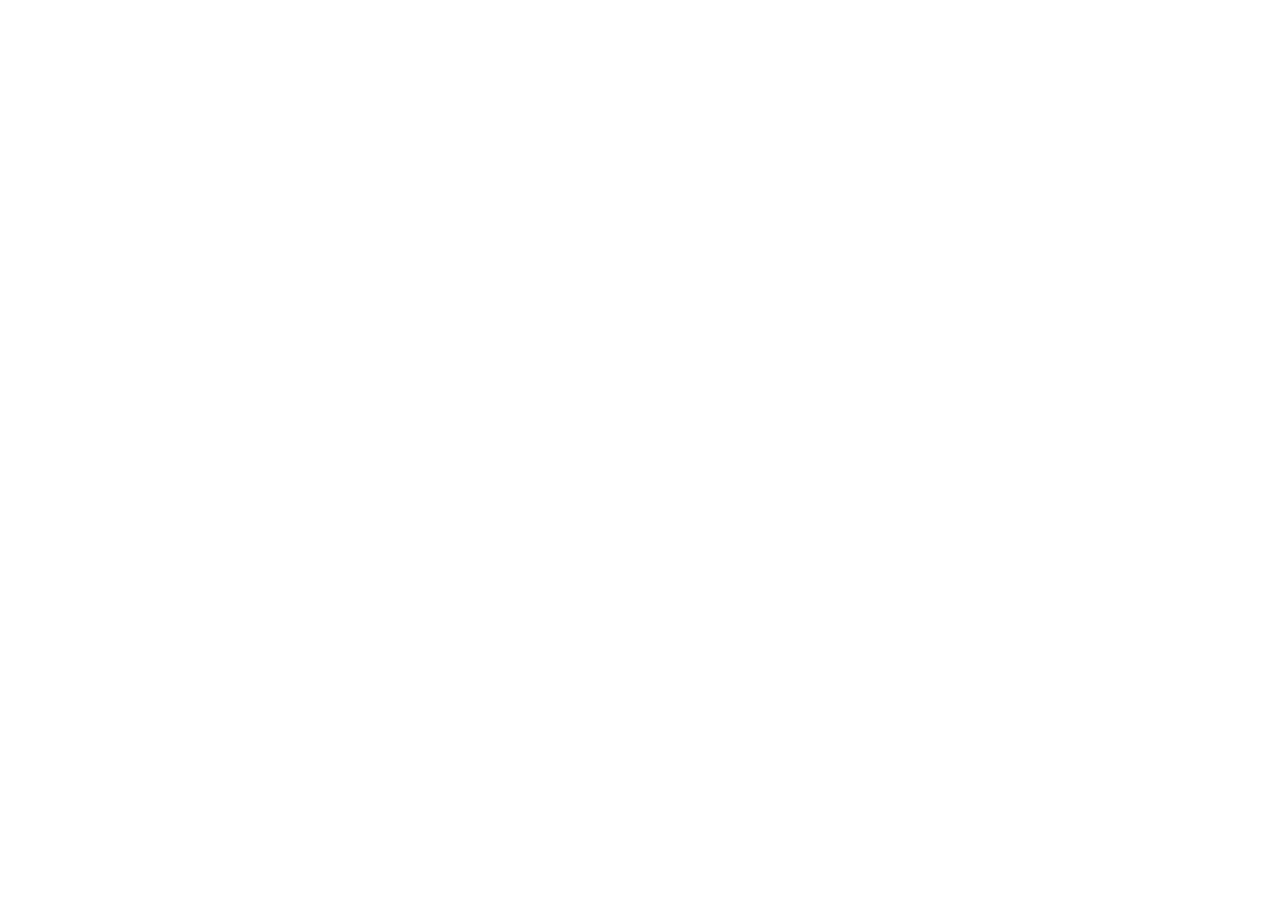
==== index.html @ 5ce67d6e "Criação da pasta tecboard; criação do index.html e criação da pasta img com imagens png e svg." ====
<!DOCTYPE html>
<html lang="pt-br">
<head>
    <meta charset="UTF-8">
    <meta name="viewport" content="width=device-width, initial-scale=1.0">
    <title>Tecboard</title>
</head>
<body>
    
</body>
</html>
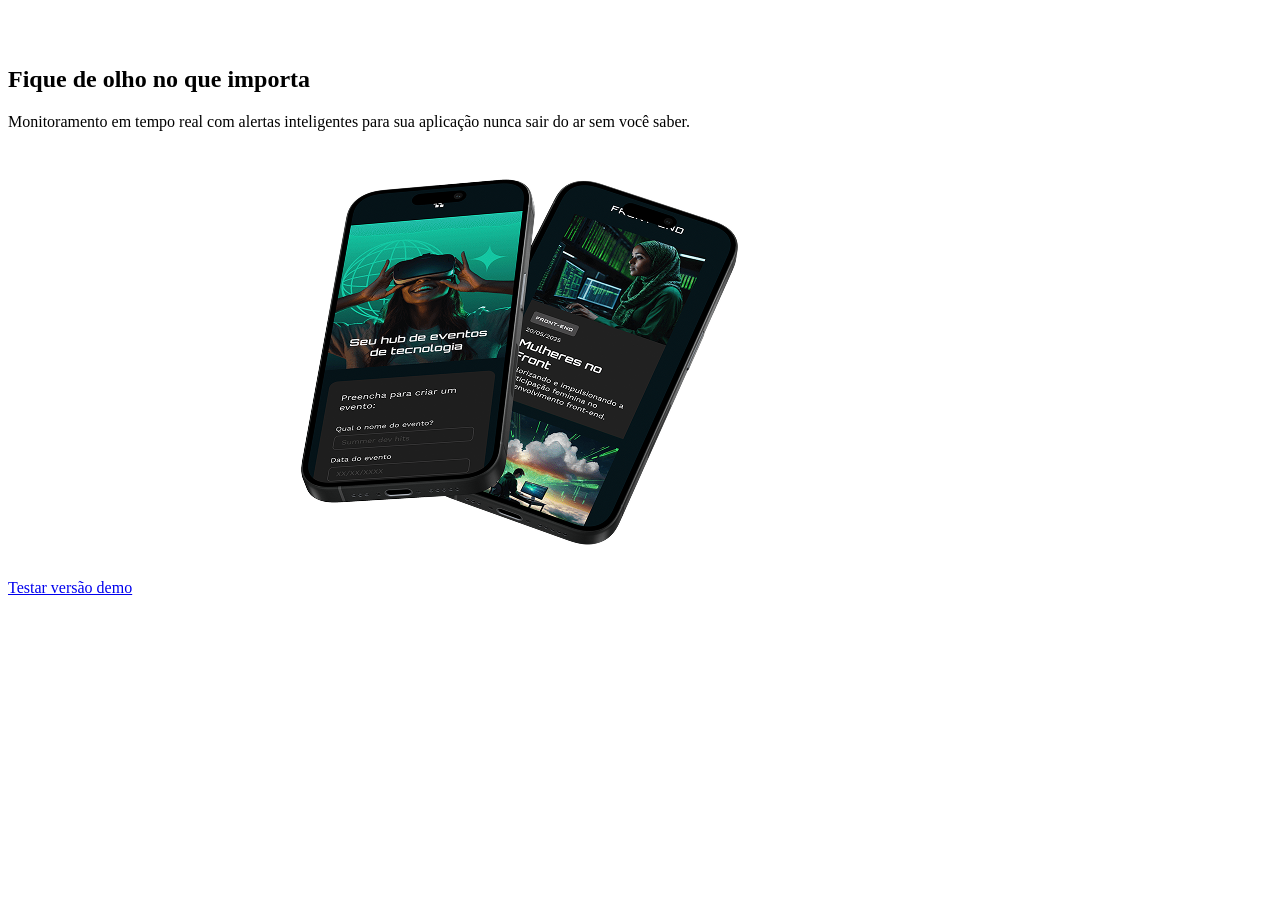
==== commit c1c61459: "Adicioando icon ao meu site, imagem e conteúdo" ====
--- a/index.html
+++ b/index.html
@@ -3,9 +3,20 @@
 <head>
     <meta charset="UTF-8">
     <meta name="viewport" content="width=device-width, initial-scale=1.0">
+    <link rel="icon" href="Favicon-tecboard-roxo.svg"type= "image/svg+xml">
     <title>Tecboard</title>
 </head>
 <body>
-    
+    <header>
+        <img src="img/Logo-tecboard-branco.png" alt="Logo-tecboard-branco">
+    </header>
+    <main>
+        <section>
+            <h1>Fique de olho no que importa</h1>
+            <p>Monitoramento em tempo real com  alertas inteligentes para sua aplicação nunca sair do ar sem você saber.</p>
+            <a href="#">Testar versão demo</a>
+            <img src="img/celulares-sobrepostos-desktop.png" alt="Dois celulares pretos sobrepostos, com uma sombra roxa sob eles">
+        </section>
+    </main>
 </body>
 </html>
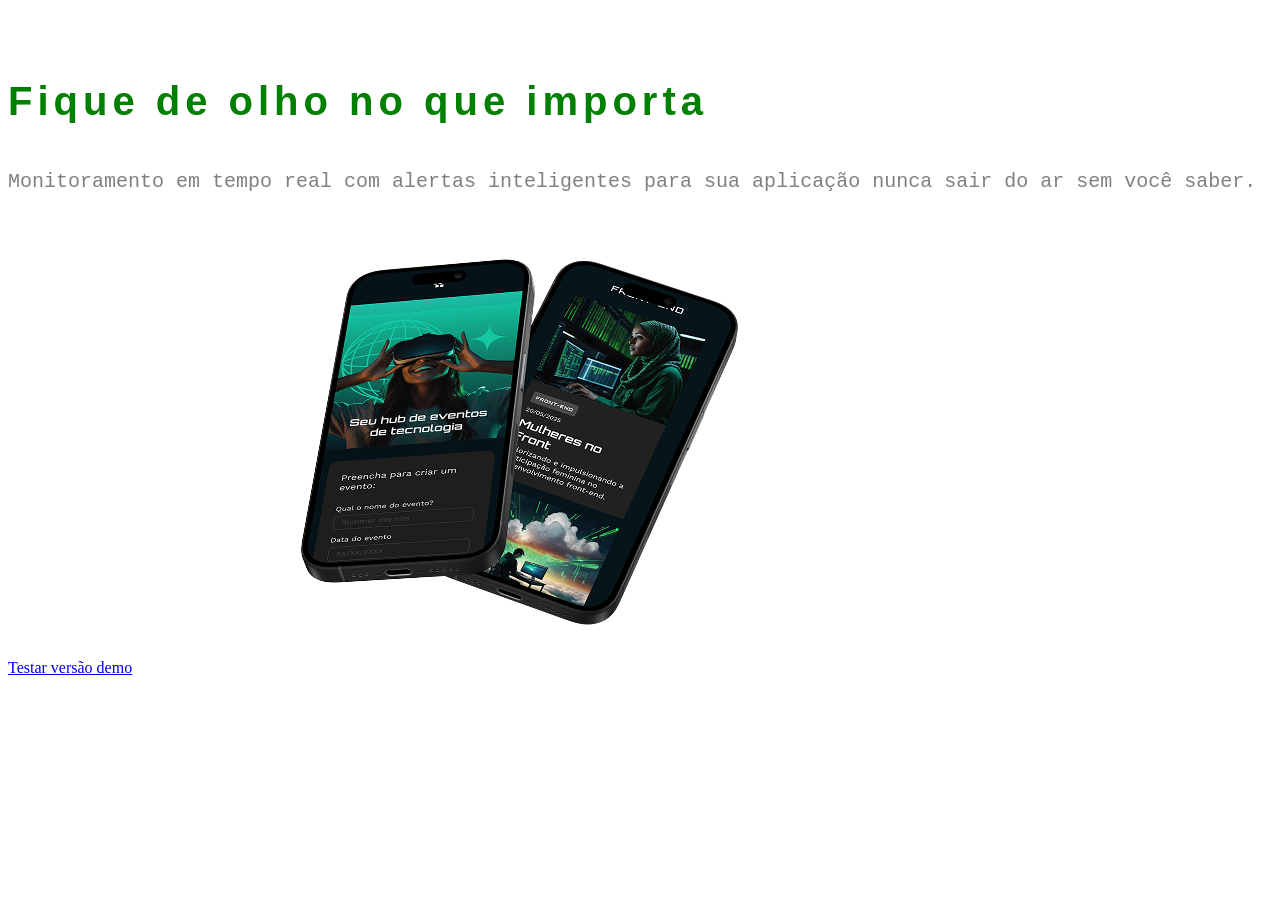
==== commit d523aa09: "Primeiras estilizações (css inline), no meu index.html." ====
--- a/index.html
+++ b/index.html
@@ -12,8 +12,8 @@
     </header>
     <main>
         <section>
-            <h1>Fique de olho no que importa</h1>
-            <p>Monitoramento em tempo real com  alertas inteligentes para sua aplicação nunca sair do ar sem você saber.</p>
+            <h1 style="font-size: 40px; color: green;font-family: Arial, Helvetica, sans-serif;letter-spacing: 5px;">Fique de olho no que importa</h1>
+            <p style="font-size: 20px; color: gray;font-family: 'Courier New', Courier, monospace; line-height: 50px;">Monitoramento em tempo real com  alertas inteligentes para sua aplicação nunca sair do ar sem você saber.</p>
             <a href="#">Testar versão demo</a>
             <img src="img/celulares-sobrepostos-desktop.png" alt="Dois celulares pretos sobrepostos, com uma sombra roxa sob eles">
         </section>
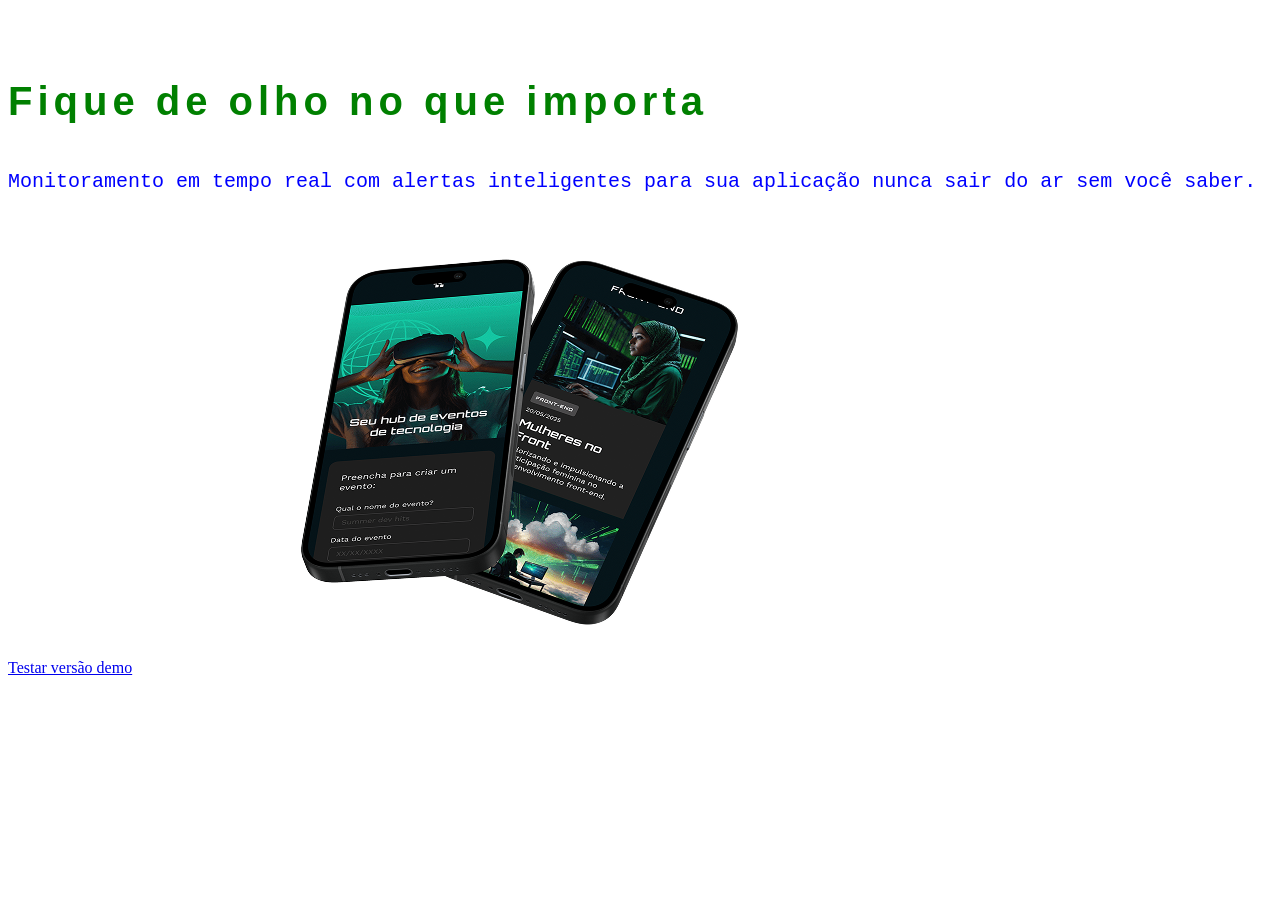
==== commit 3fa5e631: "Adicionando css INTERNO no meu index.html e criando pasta css e arquivo style.css, para passar a uti" ====
--- a/index.html
+++ b/index.html
@@ -5,6 +5,14 @@
     <meta name="viewport" content="width=device-width, initial-scale=1.0">
     <link rel="icon" href="Favicon-tecboard-roxo.svg"type= "image/svg+xml">
     <title>Tecboard</title>
+    <style>
+        h1{
+            font-size: 40px; color: green;font-family: Arial, Helvetica, sans-serif;letter-spacing: 5px;
+        }
+        p{
+            font-size: 20px; color: blue;font-family: 'Courier New', Courier, monospace; line-height: 50px;
+        }
+    </style>
 </head>
 <body>
     <header>
@@ -12,8 +20,8 @@
     </header>
     <main>
         <section>
-            <h1 style="font-size: 40px; color: green;font-family: Arial, Helvetica, sans-serif;letter-spacing: 5px;">Fique de olho no que importa</h1>
-            <p style="font-size: 20px; color: gray;font-family: 'Courier New', Courier, monospace; line-height: 50px;">Monitoramento em tempo real com  alertas inteligentes para sua aplicação nunca sair do ar sem você saber.</p>
+            <h1>Fique de olho no que importa</h1>
+            <p>Monitoramento em tempo real com  alertas inteligentes para sua aplicação nunca sair do ar sem você saber.</p>
             <a href="#">Testar versão demo</a>
             <img src="img/celulares-sobrepostos-desktop.png" alt="Dois celulares pretos sobrepostos, com uma sombra roxa sob eles">
         </section>
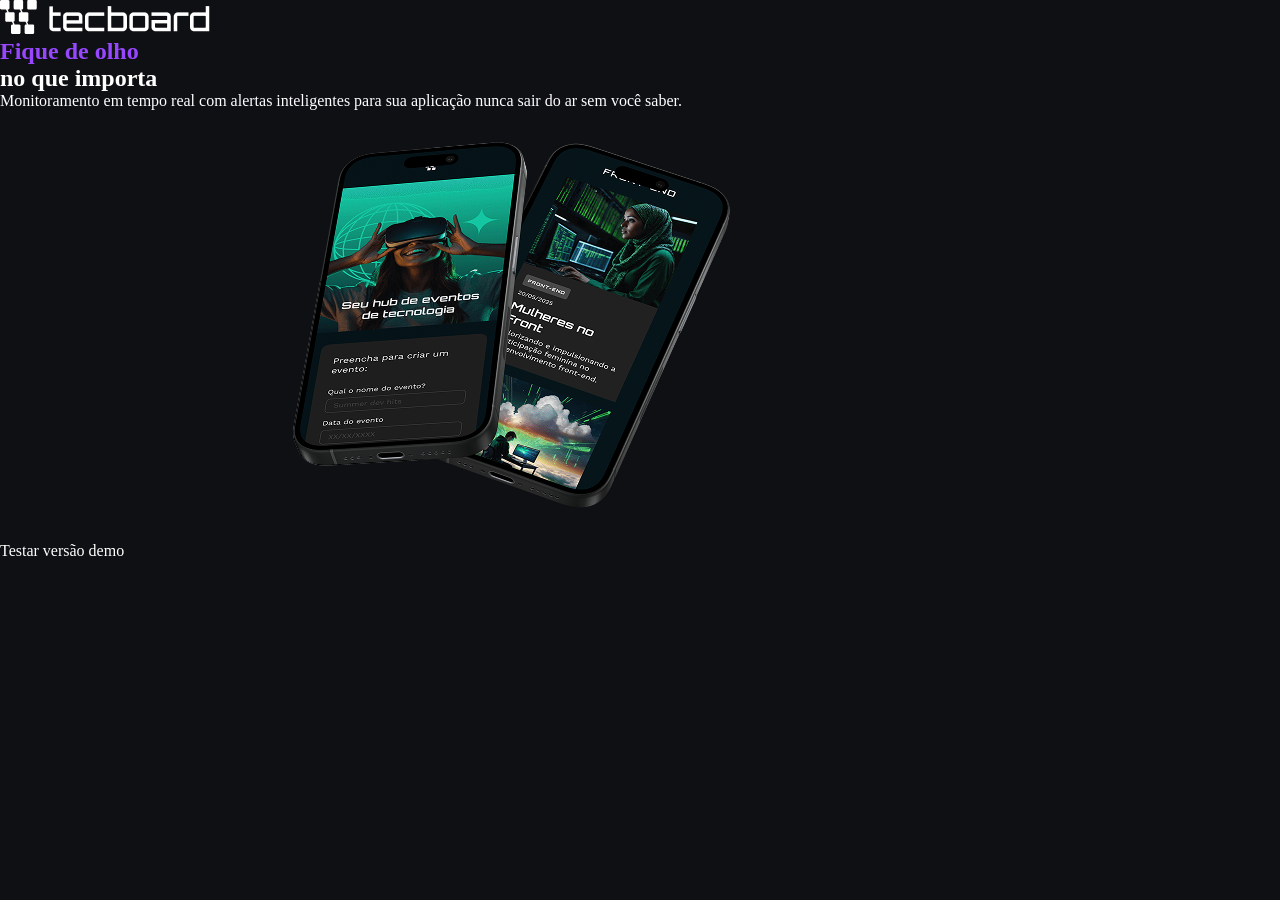
==== commit 9277bbac: "feat: Adicionando cores no index.html" ====
--- a/index.html
+++ b/index.html
@@ -1,30 +1,31 @@
 <!DOCTYPE html>
 <html lang="pt-br">
+
 <head>
     <meta charset="UTF-8">
     <meta name="viewport" content="width=device-width, initial-scale=1.0">
-    <link rel="icon" href="Favicon-tecboard-roxo.svg"type= "image/svg+xml">
+    <link rel="icon" href="Favicon-tecboard-roxo.svg" type="image/svg+xml">
+
+    <link rel="stylesheet" href="css/style.css">
+
     <title>Tecboard</title>
-    <style>
-        h1{
-            font-size: 40px; color: green;font-family: Arial, Helvetica, sans-serif;letter-spacing: 5px;
-        }
-        p{
-            font-size: 20px; color: blue;font-family: 'Courier New', Courier, monospace; line-height: 50px;
-        }
-    </style>
 </head>
+
 <body>
     <header>
         <img src="img/Logo-tecboard-branco.png" alt="Logo-tecboard-branco">
     </header>
     <main>
         <section>
-            <h1>Fique de olho no que importa</h1>
-            <p>Monitoramento em tempo real com  alertas inteligentes para sua aplicação nunca sair do ar sem você saber.</p>
-            <a href="#">Testar versão demo</a>
+            <h1>
+                <span>Fique de olho</span>
+                <br>no que importa
+            </h1>
+            <p>Monitoramento em tempo real com alertas inteligentes para sua aplicação nunca sair do ar sem você saber.</p>
+            <a class="cor-branca">Testar versão demo</a>
             <img src="img/celulares-sobrepostos-desktop.png" alt="Dois celulares pretos sobrepostos, com uma sombra roxa sob eles">
         </section>
     </main>
 </body>
+
 </html>
--- a/css/style.css
+++ b/css/style.css
@@ -0,0 +1,18 @@
+*{
+    margin: 0;
+    padding: 0;
+}
+
+body{
+    background-color: #0E1014;
+    color: #FFFFFF;
+}
+
+h1 span{
+    color: #9747FF;
+}
+
+a{
+    color: #FFFFFF;
+}
+
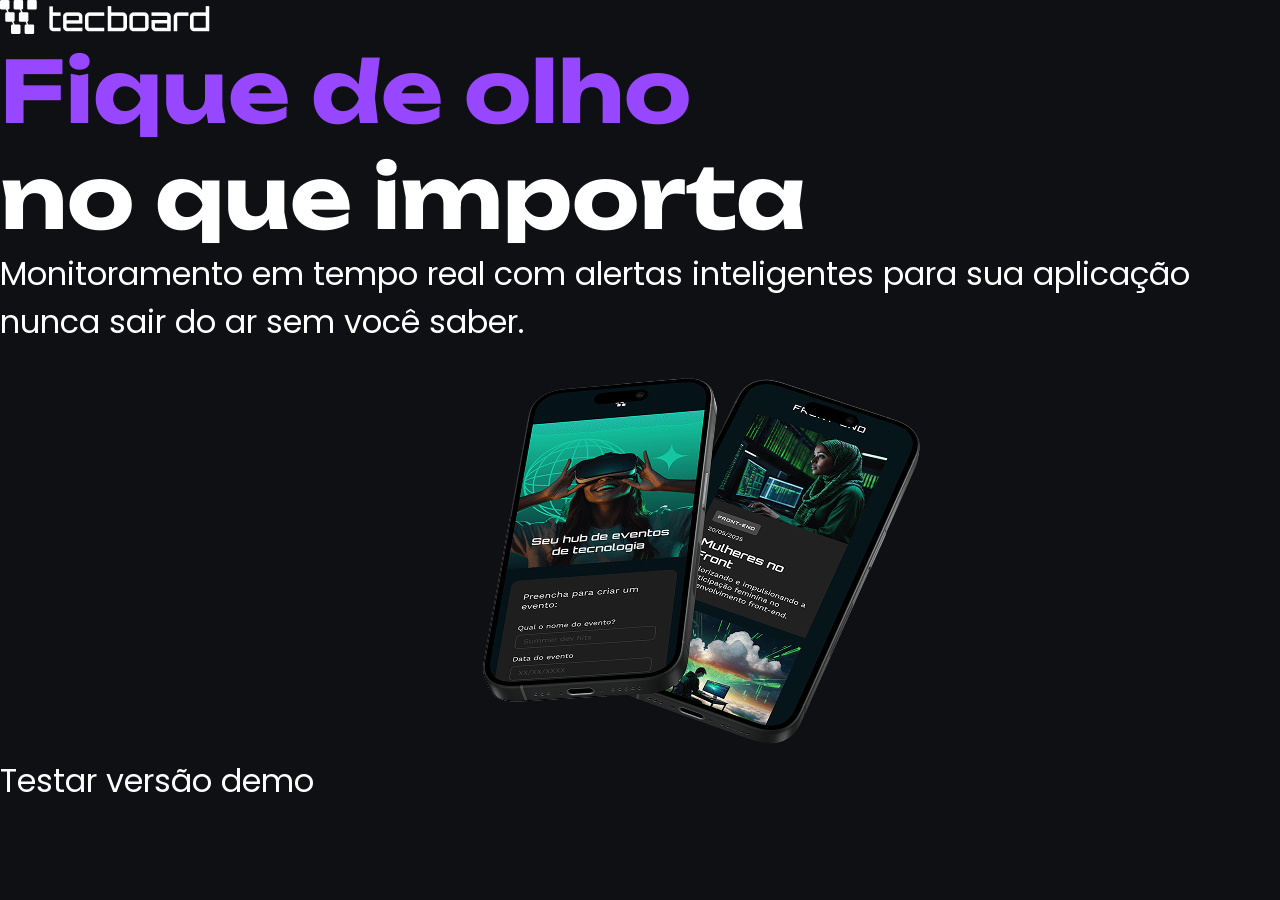
==== commit 8e31a6ef: "feat: Aplicaçäo de fontes." ====
--- a/index.html
+++ b/index.html
@@ -21,9 +21,11 @@
                 <span>Fique de olho</span>
                 <br>no que importa
             </h1>
-            <p>Monitoramento em tempo real com alertas inteligentes para sua aplicação nunca sair do ar sem você saber.</p>
+            <p>Monitoramento em tempo real com alertas inteligentes para sua aplicação nunca sair do ar sem você saber.
+            </p>
             <a class="cor-branca">Testar versão demo</a>
-            <img src="img/celulares-sobrepostos-desktop.png" alt="Dois celulares pretos sobrepostos, com uma sombra roxa sob eles">
+            <img src="img/celulares-sobrepostos-desktop.png"
+                alt="Dois celulares pretos sobrepostos, com uma sombra roxa sob eles">
         </section>
     </main>
 </body>
--- a/css/style.css
+++ b/css/style.css
@@ -1,3 +1,21 @@
+@font-face {
+    font-family: "Unbounded";
+    src: url(../fonts/Unbounded-Bold.ttf)
+    format("truetype");
+    font-weight: 700;
+    font-style: normal;
+    font-display: swap;
+}
+@font-face {
+    font-family: "Poppins";
+    src: url(../fonts/Poppins-Regular.ttf)
+    format("truetype");
+    font-weight: 400;
+    font-style: normal;
+    font-display: swap;
+}
+
+
 *{
     margin: 0;
     padding: 0;
@@ -8,11 +26,25 @@
     color: #FFFFFF;
 }
 
+h1{
+    font-size: 85px;
+    font-family: "Unbounded", "sans-serif";
+    font-weight: bold;
+}
+
+p{
+    font-size: 32px;
+    font-family: "Poppins", sans-serif; 
+}
+
 h1 span{
     color: #9747FF;
 }
 
 a{
     color: #FFFFFF;
+    font-family: "Poppins", sans-serif;
+    font-size: 32px;
+    text-decoration: none;
 }
 
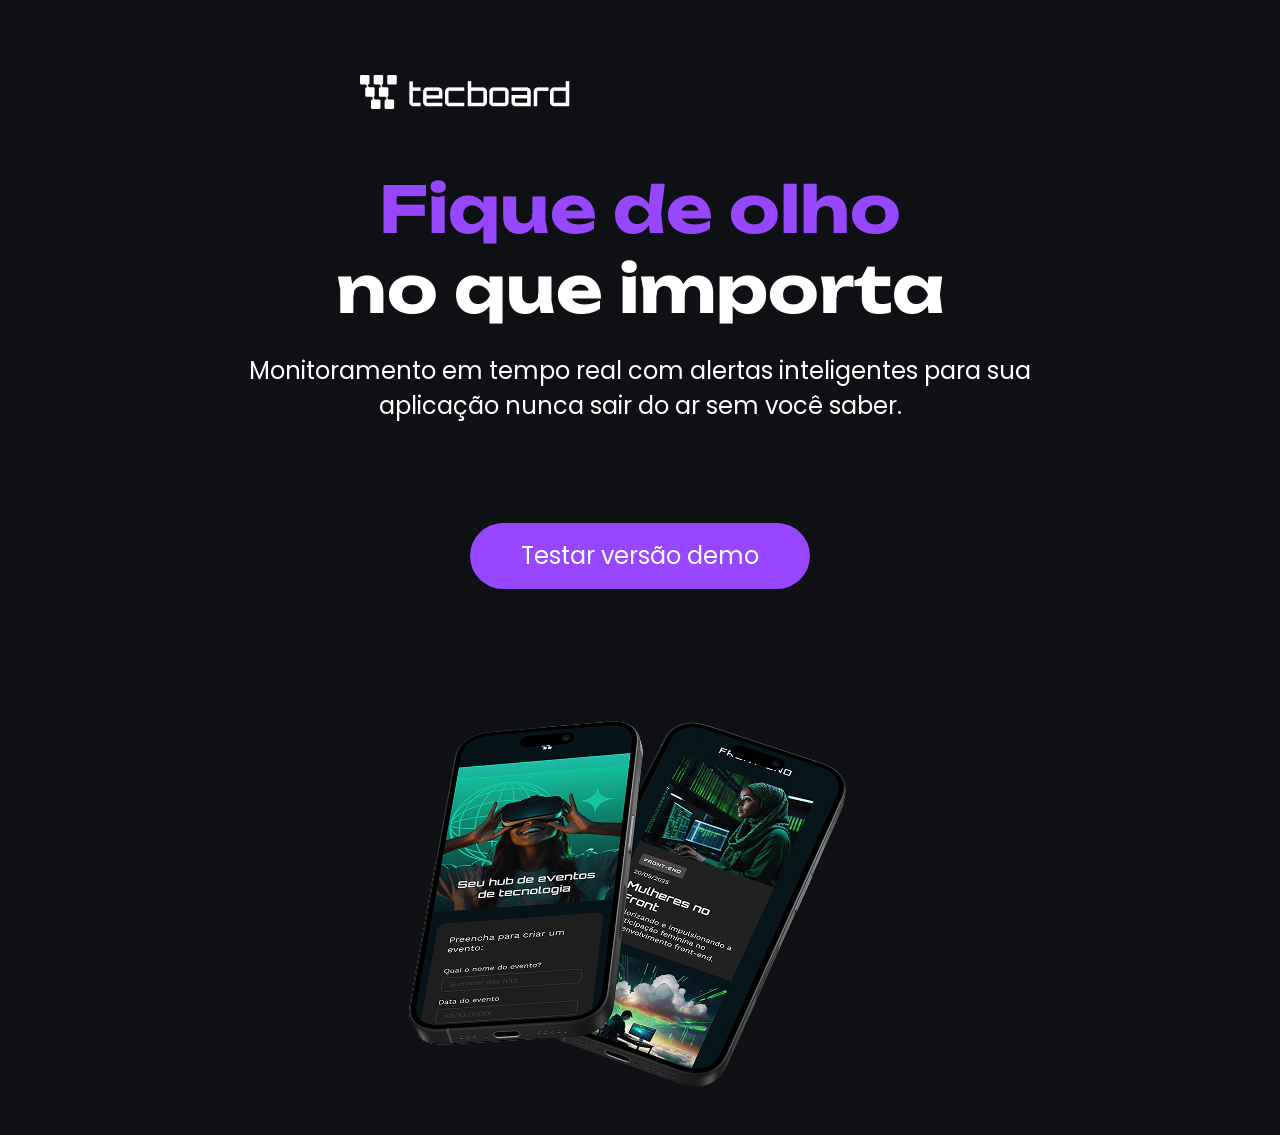
==== commit 710cf998: "feat: Implementa responsividade para tablet e celular com media queries" ====
--- a/index.html
+++ b/index.html
@@ -21,9 +21,9 @@
                 <span>Fique de olho</span>
                 <br>no que importa
             </h1>
-            <p>Monitoramento em tempo real com alertas inteligentes para sua aplicação nunca sair do ar sem você saber.
+            <p>Monitoramento em tempo real com alertas inteligentes para sua <br>aplicação nunca sair do ar sem você saber.
             </p>
-            <a class="cor-branca">Testar versão demo</a>
+            <a class="cor-branca"href="#">Testar versão demo</a>
             <img src="img/celulares-sobrepostos-desktop.png"
                 alt="Dois celulares pretos sobrepostos, com uma sombra roxa sob eles">
         </section>
--- a/css/style.css
+++ b/css/style.css
@@ -1,3 +1,5 @@
+/* Definiçao de fontes */
+
 @font-face {
     font-family: "Unbounded";
     src: url(../fonts/Unbounded-Bold.ttf)
@@ -6,6 +8,7 @@
     font-style: normal;
     font-display: swap;
 }
+
 @font-face {
     font-family: "Poppins";
     src: url(../fonts/Poppins-Regular.ttf)
@@ -15,26 +18,38 @@
     font-display: swap;
 }
 
-
+/* Reset */
 *{
     margin: 0;
     padding: 0;
 }
+
+/* Estilo-Desktop */
 
 body{
     background-color: #0E1014;
     color: #FFFFFF;
 }
 
+header img{
+    display: block;
+    margin: 75px 0 0 360px;
+}
+
 h1{
-    font-size: 85px;
+    font-size: 64px;
     font-family: "Unbounded", "sans-serif";
     font-weight: bold;
+    text-align: center;
+    margin-top: 60px;
 }
 
 p{
-    font-size: 32px;
-    font-family: "Poppins", sans-serif; 
+    font-size: 24px;
+    font-family: "Poppins", sans-serif;
+    text-align: center;
+    width: 792px;
+    margin: 24px auto 0;
 }
 
 h1 span{
@@ -44,7 +59,59 @@
 a{
     color: #FFFFFF;
     font-family: "Poppins", sans-serif;
-    font-size: 32px;
+    font-size: 24px;
     text-decoration: none;
+    background-color: #9747FF;
+    width: 340px;
+    height: 66px;
+    display: block;
+    text-align: center;
+    line-height: 66px;
+    border-radius: 36px;
+    margin: 100px auto;
 }
 
+a:hover{
+    background-color: #8223E8;
+}
+
+section img{
+    display:block;
+    width: 792px;
+    height: 446px;
+    margin: 0 auto;
+} 
+    
+@media(max-width: 768px){
+
+    header img{
+        margin:65px 0 0 60px;
+    }
+
+    p{
+        width: 648px;
+    }
+
+}
+
+@media(max-width: 375px){
+    header img{
+        margin: 32px 0 0 16px
+    }
+    h1{
+        font-size: 40px;
+    }
+    p{
+        font-size: 20px;
+        width: 340px;
+    }
+    a{
+        font-size: 20px;
+        width: 251px;
+    }
+    section img{
+        width: 340px;
+        height: 230px;
+
+    }
+}
